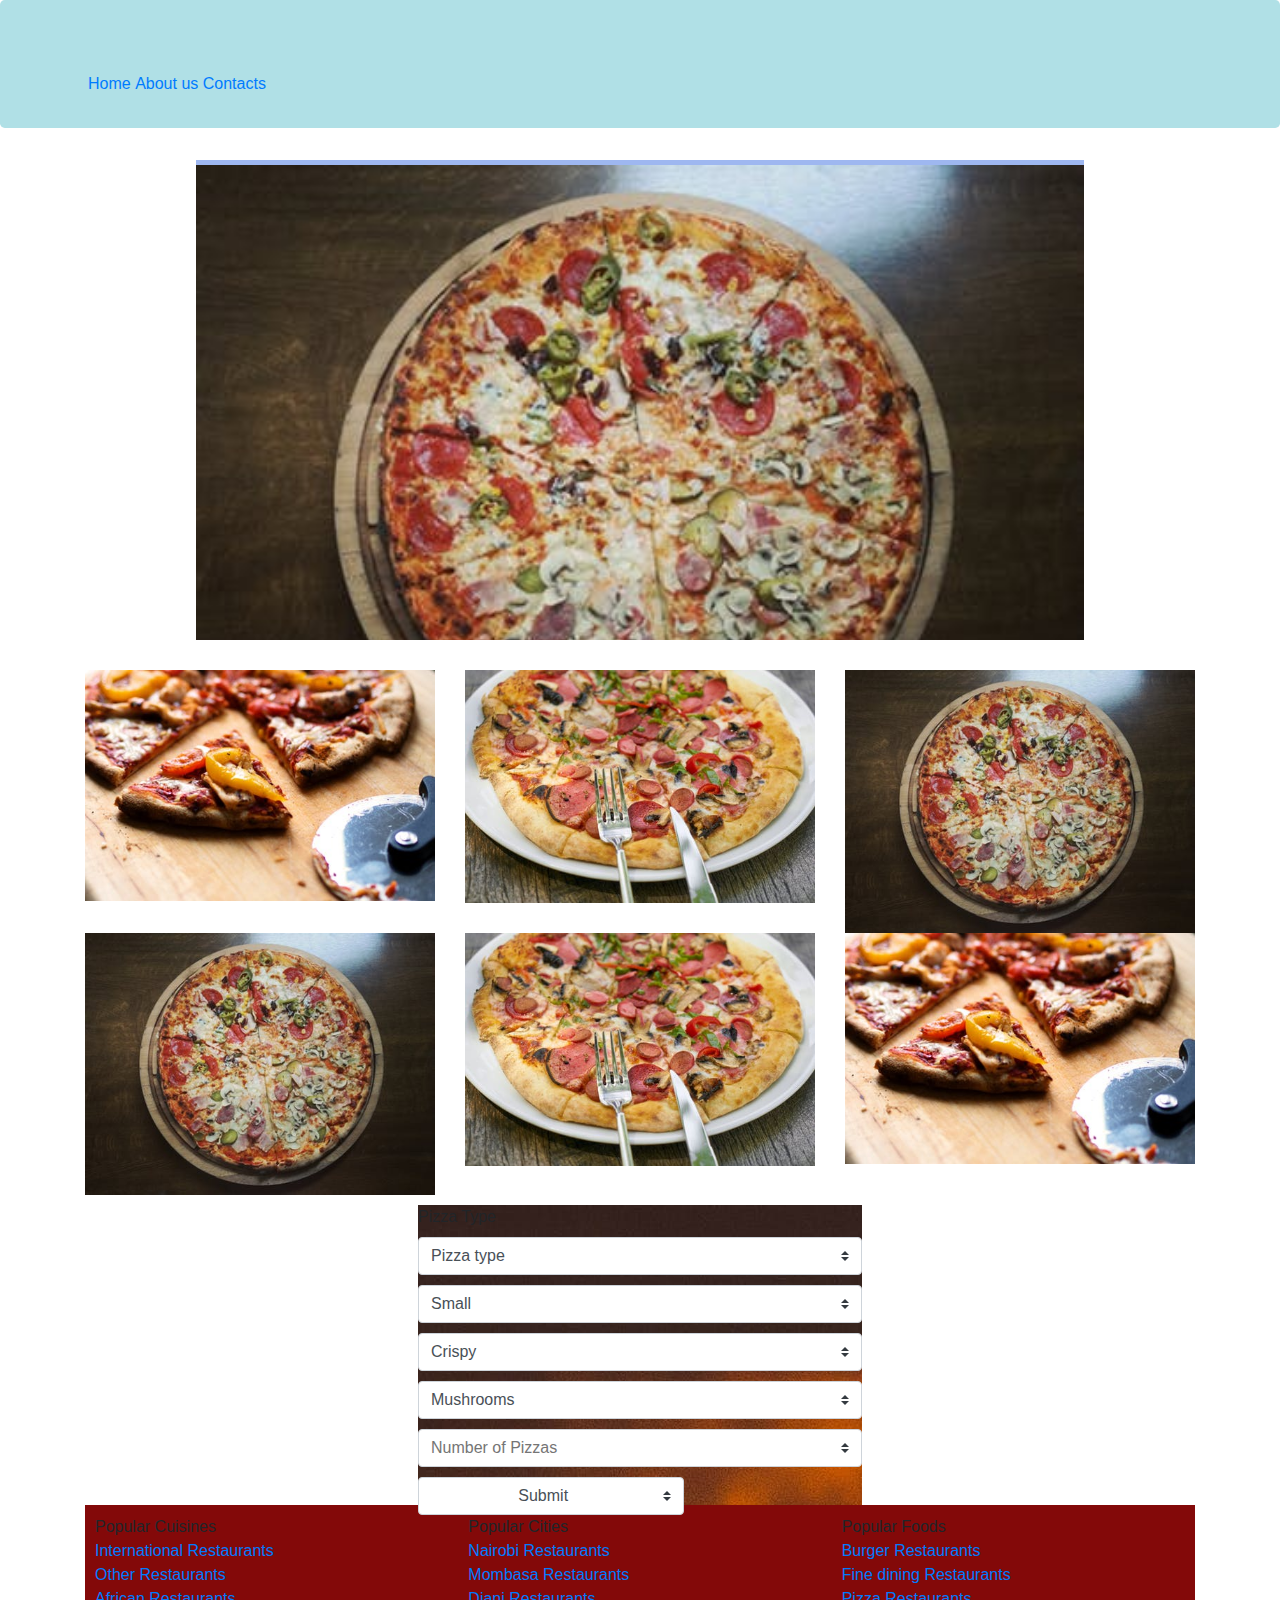
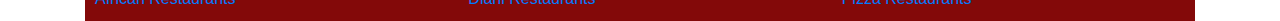
==== replica.html @ 2614a80b "Added a calculation function" ====
<!DOCTYPE html>
<html lang="en">
<head>
    <meta charset="UTF-8">
    <meta name="viewport" content="width=device-width, initial-scale=1.0">
    <meta http-equiv="X-UA-Compatible" content="ie=edge">
    <title>Document</title>
    <link rel="stylesheet" href="bootstrap/css/bootstrap.css">
    <link rel="stylesheet" href="styles.css">

    <script>  
      var image1 = new Image()
      image1.src="images/img9.jpg"  
      var image2 = new Image()
      image2.src="images/img10.jpg"
      var image3 = new Image()
      image3.src="images/img11.jpg"
      var image4 = new Image()
      image4.src="images/img12.jpg"
      var image5 = new Image()
      image5.src="images/img8.jpg"
    </script>
</head>
<body>
        <div class="jumbotron">
        <div class="navbar">
            <ul>
                <li><a href="">Home</a></li>
                <li><a href="">About us</a></li>
                <li><a href="">Contacts</a></li>
            </ul>
            </div>    
    </div>
    <div class="container">

          <div id="slider">
            <figure>
              <div class="slide">
                <img src="images/img9.jpeg">
              </div>
              <div class="slide">
                <img src="images/img10.jpeg">
              </div>
              <div class="slide">
                <img src="images/img11.jpeg">
              </div>
              <div class="slide">
                <img src="images/img12.jpeg">
              </div>
              <div class="slide">
                <img src="images/img8.jpeg">
              </div>         
            </figure>
        </div>
          
          <div class="pizzas">
          <div class="row">
          <div class="col-md-4"><img src="images/img11.jpeg" alt=""></div>
          <div class="col-md-4"><img src="images/img12.jpeg" alt=""></div>
          <div class="col-md-4"><img src="images/img9.jpeg" alt=""></div>                 
          </div>
          <div class="row">
          <div class="col-md-4"><img src="images/img9.jpeg" alt=""></div>
          <div class="col-md-4"><img src="images/img12.jpeg" alt=""></div>
          <div class="col-md-4"><img src="images/img11.jpeg" alt=""></div>              
          </div>
           </div>
           <div class="order_pizza">
             <form id="pizzas" onsubmit="getdata()">
               <label for="">Pizza Type</label>
               <select name="pizza_type" id="" class="custom-select custom-select-md mb3">
                 <option value="">Pizza type</option>
                 <option value="1">Nepotalian</option>
                 <option value="2">Chicago</option>
                 <option value="3">Greek</option>
                 <option value="4">California</option>
                 <option value="5">Sicilian</option>
                 <option value="6">New York</option>
               </select><br>
               <select name="pizza_size" id="" class="custom-select custom-select-md mb3">
                 <option value="1">Small</option>
                 <option value="2">Medium</option>
                 <option value="3">Large</option>
                </select><br>
                <select name="pizza_crust" id="" class="custom-select custom-select-md mb3">
                  <option value="1">Crispy</option>
                  <option value="2">Stuffed</option>
                  <option value="3">Gluten-free</option>
                  </select><br>
                   <select name="pizza_topping" id="" class="custom-select custom-select-md mb3">
                  <option value="1">Mushrooms</option>
                  <option value="2">Onions</option>
                  <option value="3">Sausage</option>
                  <option value="4">Bacon</option>
                  <option value="5">Pepperon</option>
                  </select><br>
                  <input type="number" placeholder="Number of Pizzas"class="custom-select custom-select-md mb3">
                  <button class="custom-select custom-select-md mb3" id="senddata">Submit</button>
                  
                </form>
           </div>

        <div class="footer">
         <div class="rows">
            <div class="row">
                <div class="col-md-4">Popular Cuisines</div>
                <div class="col-md-4">Popular Cities</div>
                <div class="col-md-4">Popular Foods</div>
            </div>
            <div class="row">
                <div class="col-md-4"><a href="">International Restaurants</a></div>
                <div class="col-md-4"><a href="">Nairobi Restaurants</a></div>
                <div class="col-md-4"><a href="">Burger Restaurants</a></div>

            </div>
            <div class="row">
                <div class="col-md-4"><a href="">Other Restaurants</a></div>
                <div class="col-md-4"><a href="">Mombasa Restaurants</a></div>   
                <div class="col-md-4"><a href="">Fine dining Restaurants</a></div>
            </div>
            <div class="row">
                <div class="col-md-4"><a href="">African Restaurants</a></div>
                <div class="col-md-4"><a href="">Diani Restaurants</a></div>
                <div class="col-md-4"><a href="">Pizza Restaurants</a></div>
            </div>
            </div>
            <script src="jquery-3.4.1.js"></script>
        <script src="scripts.js"></script>
    </div>
</body>
</html>
---- styles.css ----
.jumbotron{
    height: 80px;
    background-image: image();
    background: powderblue;
}
.navbar ul{
    float: right;
}
.navbar ul li{
    list-style-type: none;
    display: inline-block;
}
.card-body{
    padding: 0;
}
img{
    width: 100%;
    padding: 0;
    margin: 0;
}
h6{
    margin-bottom: 0;
}
.card-body form{
    float: right;
    width: 34%;
    padding-left: 1%;
}
.card-body details{
    float: right;
    width: 35%;
}
.card-body img{
    width: 100%;
}
.rows{
    background-color: rgb(131, 9, 9);
    padding: 10px;
}
#slider{
    width: 80%;
    height: 400px;
  background-color: #9eb7f0;
    margin-top: 5px;
    margin-bottom: 30px;
    margin-left: auto;
    margin-right: auto;
    padding: 5px 0px;
}


#slider{
height: 480px;
    overflow: hidden;
   
}
#slider figure div{
  float: left;  
    width: 20%;
}
#slider figure img{
    width: 100%;
    float: left;
    height: 100%;
    border-radius: 0%;
}  
#slider figure{
    position: relative;
    width: 500%;
    margin: 0px;
    left: 0;
    animation: 50s ravi infinite;
    
}

  @keyframes ravi { 
      0%{
        left: 0%;  
      }
     10%{
         left: 0%;   
      }
    12%{
          left: -100%;  
      }
     22%{
          left: -200%;  
      }
     24%{
           left: -200%; 
      }
     34%{
           left: -200%; 
      }
     36%{
           left: -300%; 
      }
     46%{
           left: -300%; 
      }
     48%{
           left: -400%; 
      }
     58%{
           left: -400%; 
      }
    60%{
          left: -300%;  
      }
     70%{
           left: -300%; 
      }
      72%{
           left: 200%; 
      }
     82%{
           left: -200%; 
      }
     84%{
           left: -100%; 
      }
     94%{
           left:-100%; 
      }
     96%{
           left: 0%; 
      }

  }
  form{
      width: 40%;
      margin: 0 auto;
        height: 300px;
        background-image: url(/images/img8.jpeg);
        margin-top: 10px;
        
  }
  .custom-select{
      margin-bottom: 10px;
  }
  #senddata{
      width: 60%;
      margin-right: 20%;
  }
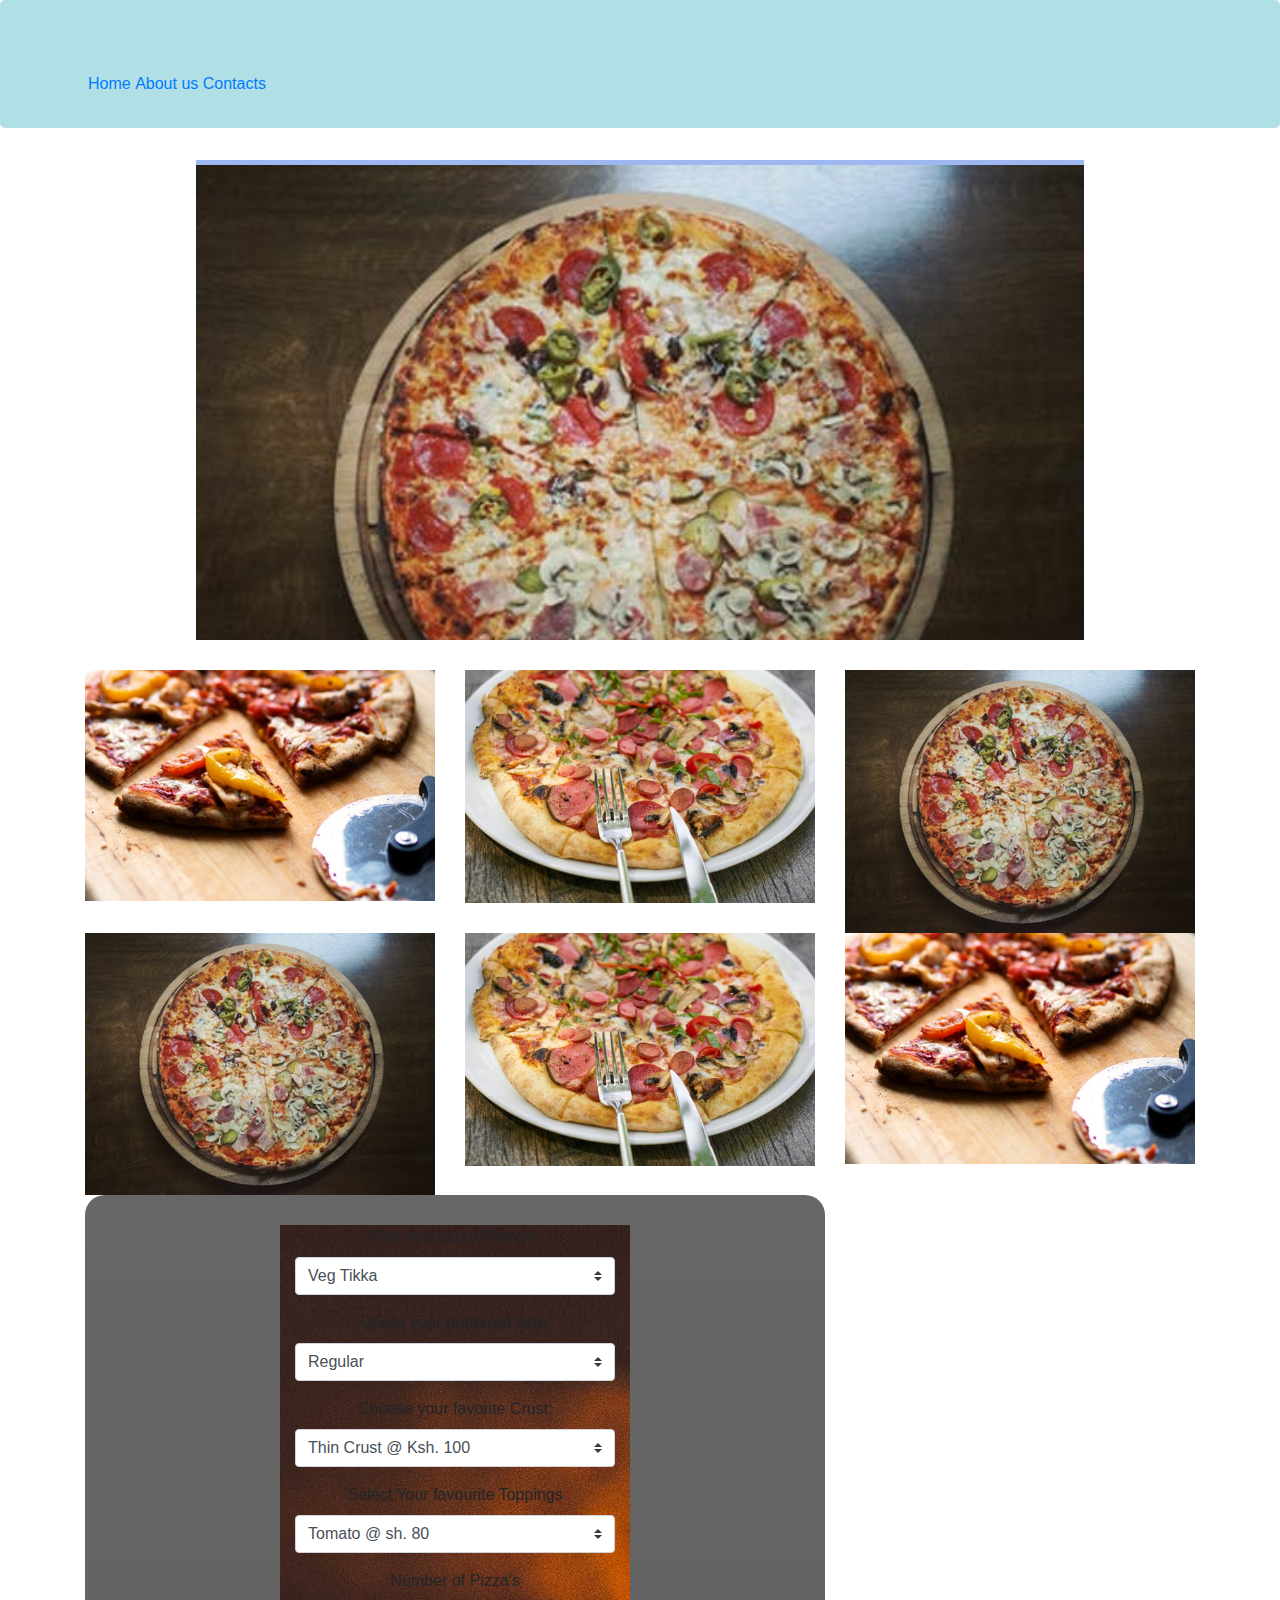
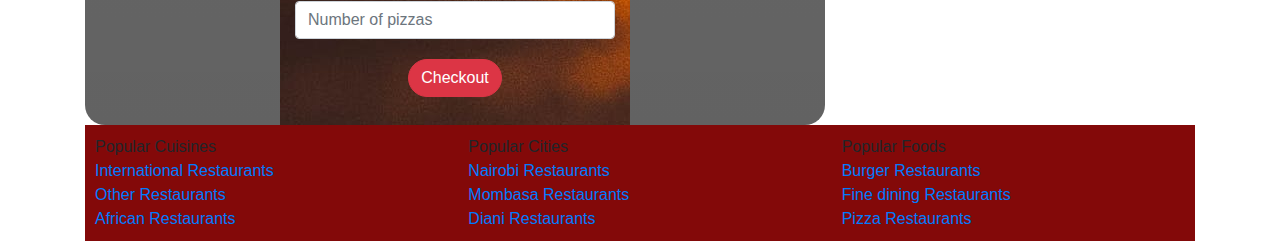
==== commit ab8b355f: "Added a types of pizzas to form" ====
--- a/replica.html
+++ b/replica.html
@@ -66,39 +66,97 @@
           </div>
            </div>
            <div class="order_pizza">
-             <form id="pizzas" onsubmit="getdata()">
+             <!-- <form id="pizzas">
                <label for="">Pizza Type</label>
-               <select name="pizza_type" id="" class="custom-select custom-select-md mb3">
+               <select name="pizza_type" id="pizza_type" class="custom-select custom-select-md mb3">
                  <option value="">Pizza type</option>
                  <option value="1">Nepotalian</option>
                  <option value="2">Chicago</option>
                  <option value="3">Greek</option>
-                 <option value="4">California</option>
                  <option value="5">Sicilian</option>
                  <option value="6">New York</option>
                </select><br>
-               <select name="pizza_size" id="" class="custom-select custom-select-md mb3">
+               <select name="pizza_size" id="pizza_size" class="custom-select custom-select-md mb3">
                  <option value="1">Small</option>
                  <option value="2">Medium</option>
                  <option value="3">Large</option>
                 </select><br>
-                <select name="pizza_crust" id="" class="custom-select custom-select-md mb3">
+                <select name="pizza_crust" id="pizza_crust" class="custom-select custom-select-md mb3">
                   <option value="1">Crispy</option>
                   <option value="2">Stuffed</option>
                   <option value="3">Gluten-free</option>
                   </select><br>
-                   <select name="pizza_topping" id="" class="custom-select custom-select-md mb3">
+                   <select name="pizza_topping" id="pizza_topping" class="custom-select custom-select-md mb3">
                   <option value="1">Mushrooms</option>
                   <option value="2">Onions</option>
                   <option value="3">Sausage</option>
                   <option value="4">Bacon</option>
                   <option value="5">Pepperon</option>
                   </select><br>
-                  <input type="number" placeholder="Number of Pizzas"class="custom-select custom-select-md mb3">
-                  <button class="custom-select custom-select-md mb3" id="senddata">Submit</button>
+                  <input class = "number" type="number" placeholder="Number of Pizzas"class="custom-select custom-select-md mb3">
+                  <button type="submit" class="custom-select custom-select-md mb3" id="senddata">Submit</button>
                   
-                </form>
-           </div>
+                </form> -->
+
+
+ <div class="col-sm-8 order-overlay text-center">
+                    <form id="pizza" class="col-sm-6 offset-sm-3 text-center">
+                        <label for="flavours">Pick your pizza Flavour:</label>
+                        <select id="flavours" class="custom-select custom-select-md mb-3 flavour" required>
+                            <option value="300">Veg Tikka</option>
+                            <option value="400">Chicken Tikka</option>
+                            <option value="250">Peri-Peri Chicken</option>
+                            <option value="500">BBQ Steak</option>
+                            <option value="300">Boerewors</option>
+                            <option value="350">Hawaiian</option>
+                            <option value="400">Chicken and Mushroom</option>
+                        </select>
+                        <label for="sizes">Chose your preferred Size:</label>
+                        <select id="sizes" class="custom-select custom-select-md mb-3" required>
+                            <option value="400">Regular</option>
+                            <option value="800">Medium</option>
+                            <option value="1200">Large</option>
+                        </select>
+                        <label for="crusts">Choose your favorite Crust:</label>
+                        <select id="crusts" class="custom-select custom-select-md mb-3" required>
+                            <option value="100">Thin Crust @ Ksh. 100</option>
+                            <option value="150">Thick Crust @ Ksh. 150</option>
+                            <option value="180">FlatBread Crust @ sh. 180</option>
+                            <option value="280">Custom Crust @ sh. 280</option>
+                        </select>
+                        <label for="toppings">Select Your favourite Toppings</label>
+                        <select id="toppings" class="custom-select custom-select-md mb-3" required>
+                            <option value="80">Tomato @ sh. 80</option>
+                            <option value="80">Onions @ sh. 80</option>
+                            <option value="80">Mushroom @ sh. 80</option>
+                            <option value="120">Olives @ sh. 120</option>
+                            <option value="120">Pineapple @ sh. 120</option>
+                            <option value="170">Beef Peperoni @ sh. 170</option>
+                            <option value="170">Periperi Chicken @ sh. 170</option>
+                        </select>
+                        <label for="number">Number of Pizza's</label>
+                        <input type="number" class="form-control" id="number" placeholder="Number of pizzas" min="1"
+                            max="10" required>
+                        <button type="submit" class="btn btn-danger checkout" id="checkout">Checkout</button>
+                    </form>
+
+                </div>
+            </div>
+
+            <!-- <div class="order-summary" id="sum-order">
+                <h1 class="text-center" id="summary">Order Summary</h1>
+                <h2 class="text-center summary">Your order is as follows:</h2>
+                <ul id="list" class="text-center sum">
+                </ul>
+            </div>
+            <div class="d-block mx-auto text-center">
+                <button class='deliver'>Make Delivery</button>
+                <button class='delivernot'>Pick Up</button>
+            </div>
+        </div>
+
+
+           </div> -->
 
         <div class="footer">
          <div class="rows">
--- a/styles.css
+++ b/styles.css
@@ -130,7 +130,7 @@
   form{
       width: 40%;
       margin: 0 auto;
-        height: 300px;
+        height: 500px;
         background-image: url(/images/img8.jpeg);
         margin-top: 10px;
         
@@ -141,4 +141,32 @@
   #senddata{
       width: 60%;
       margin-right: 20%;
-  }+  }
+
+  .deliver,
+.delivernot {
+    margin: 10px;
+}
+
+h4 {
+    margin: 0;
+    padding: 0;
+    font-family: 'Montserrat', sans-serif;
+    letter-spacing: 1px;
+}
+
+#order-pizza {
+    padding: 20px 50px 20px 50px;
+    font-family: 'Love Ya Like A Sister', cursive;
+}
+
+.order-overlay {
+    padding: 20px 20px 0px 20px;
+    border-radius: 20px;
+    background-image: linear-gradient(rgba(0, 0, 0, 0.596), rgba(0, 0, 0, 0.616)), url('https://bit.ly/2PQg72Z');
+}
+
+.checkout {
+    border-radius: 20px;
+    margin-top: 20px;
+}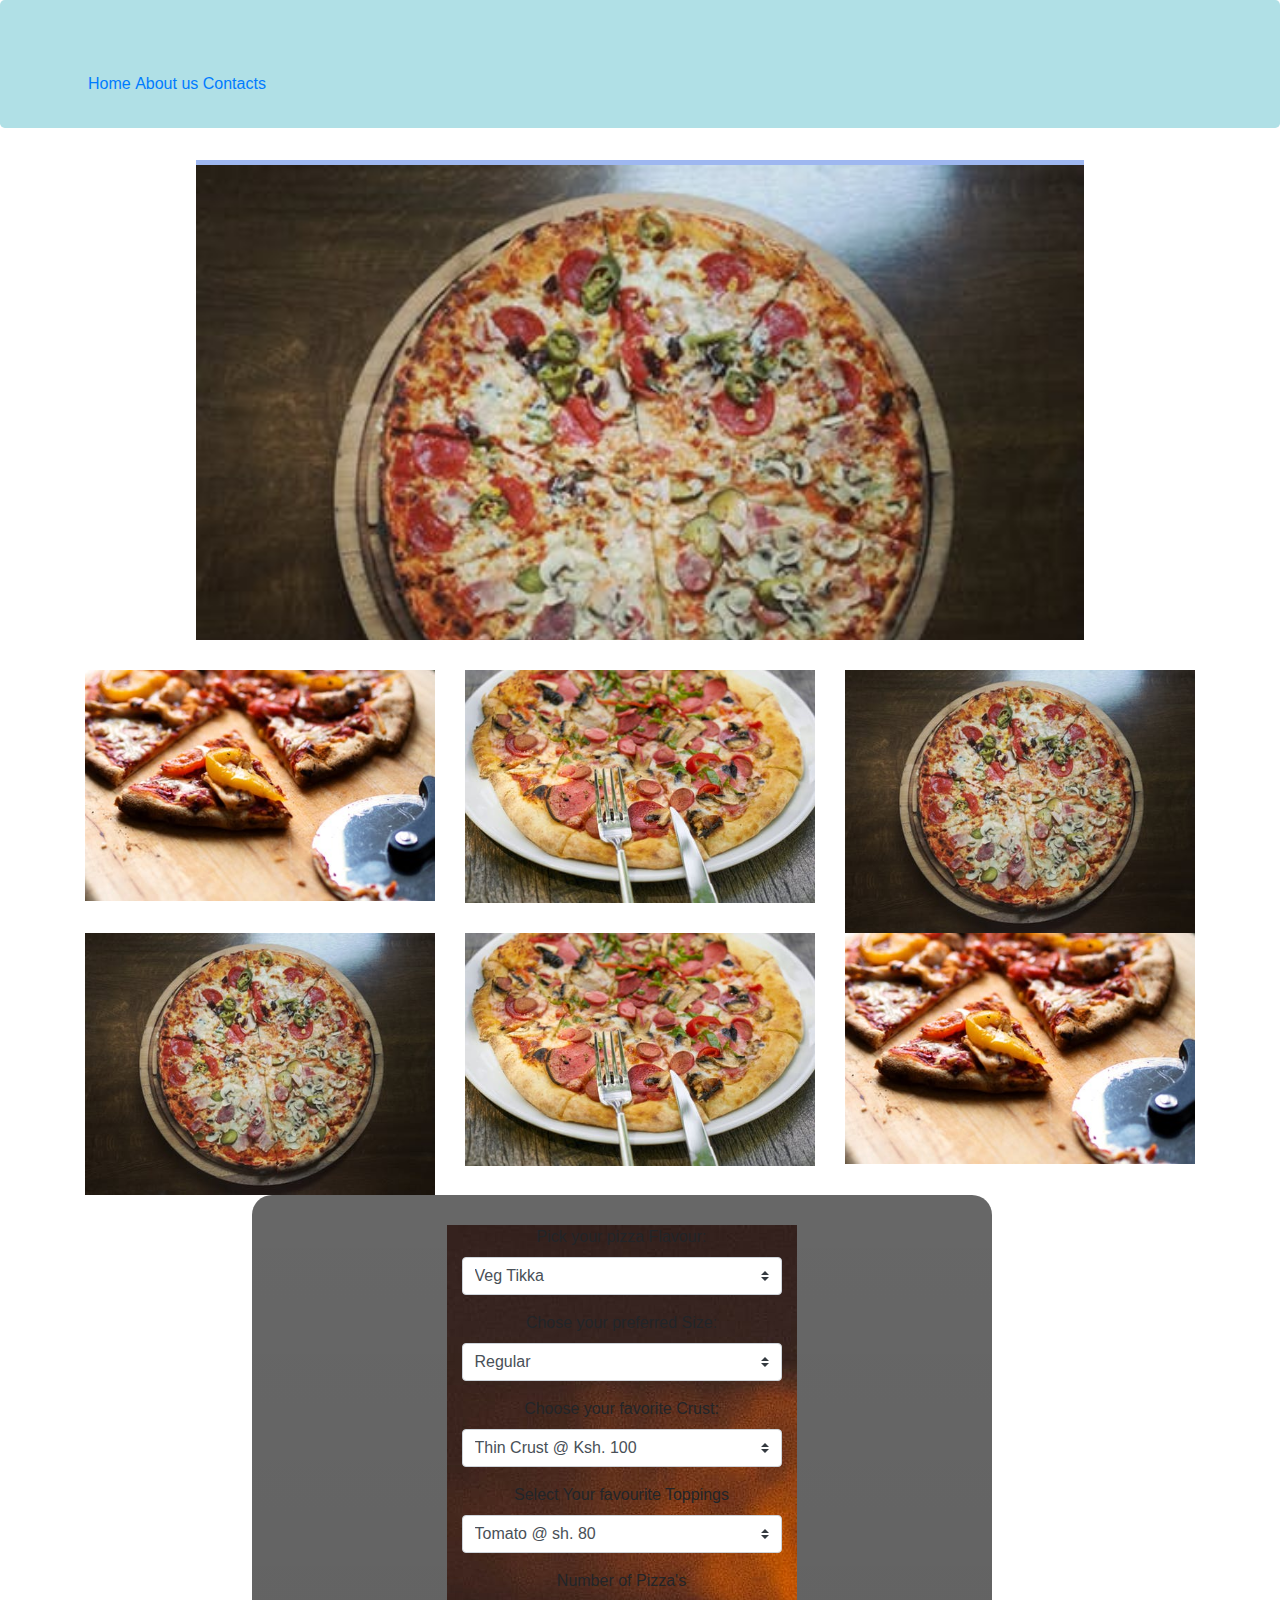
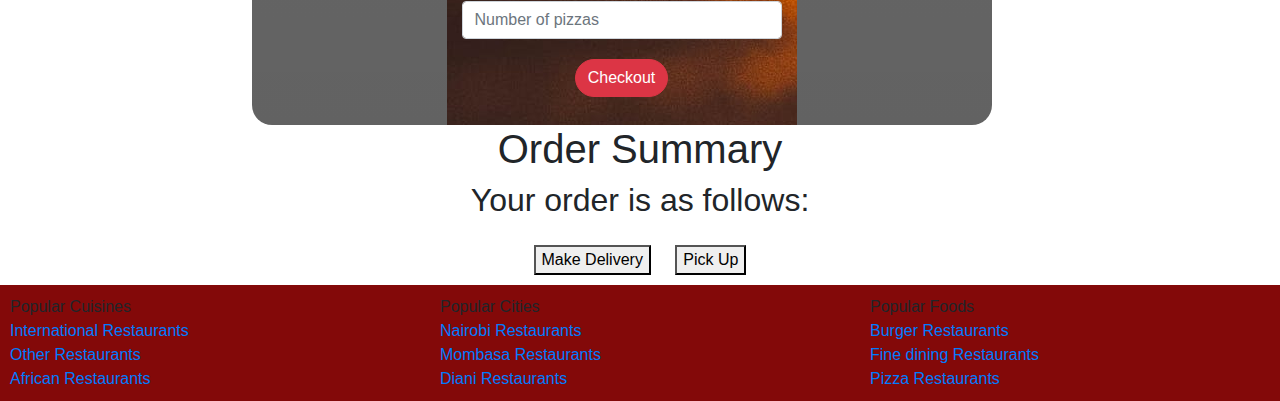
==== commit c1819b86: "Edited cards on the home page" ====
--- a/replica.html
+++ b/replica.html
@@ -98,7 +98,7 @@
                   
                 </form> -->
 
-
+<div id="pizza_form">
  <div class="col-sm-8 order-overlay text-center">
                     <form id="pizza" class="col-sm-6 offset-sm-3 text-center">
                         <label for="flavours">Pick your pizza Flavour:</label>
@@ -141,9 +141,10 @@
                     </form>
 
                 </div>
+                </div>
             </div>
 
-            <!-- <div class="order-summary" id="sum-order">
+            <div class="order-summary" id="sum-order">
                 <h1 class="text-center" id="summary">Order Summary</h1>
                 <h2 class="text-center summary">Your order is as follows:</h2>
                 <ul id="list" class="text-center sum">
@@ -156,7 +157,7 @@
         </div>
 
 
-           </div> -->
+           </div>
 
         <div class="footer">
          <div class="rows">
--- a/styles.css
+++ b/styles.css
@@ -130,6 +130,7 @@
   form{
       width: 40%;
       margin: 0 auto;
+      
         height: 500px;
         background-image: url(/images/img8.jpeg);
         margin-top: 10px;
@@ -161,6 +162,7 @@
 }
 
 .order-overlay {
+    margin-left: 15%;
     padding: 20px 20px 0px 20px;
     border-radius: 20px;
     background-image: linear-gradient(rgba(0, 0, 0, 0.596), rgba(0, 0, 0, 0.616)), url('https://bit.ly/2PQg72Z');
@@ -169,4 +171,8 @@
 .checkout {
     border-radius: 20px;
     margin-top: 20px;
+}
+pizza_form{
+    width: 60%;
+    margin-left: 20%;
 }